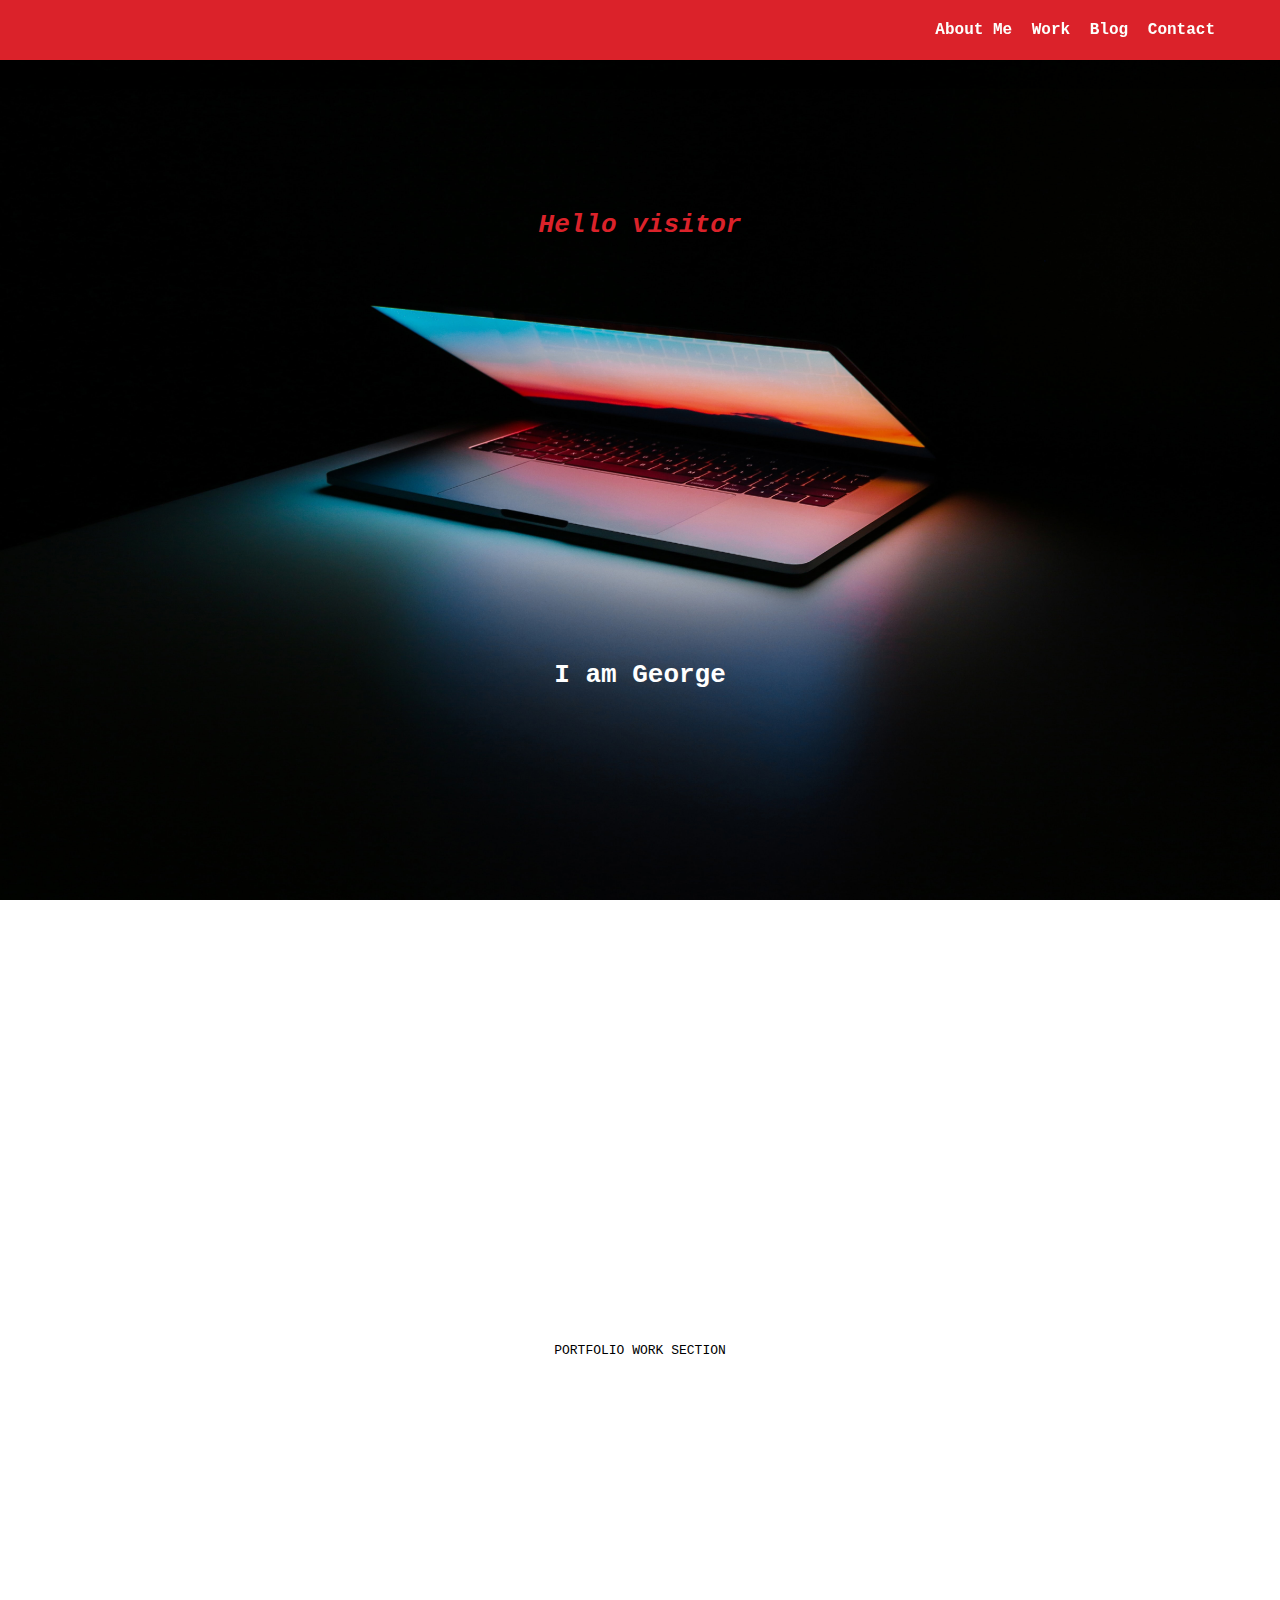
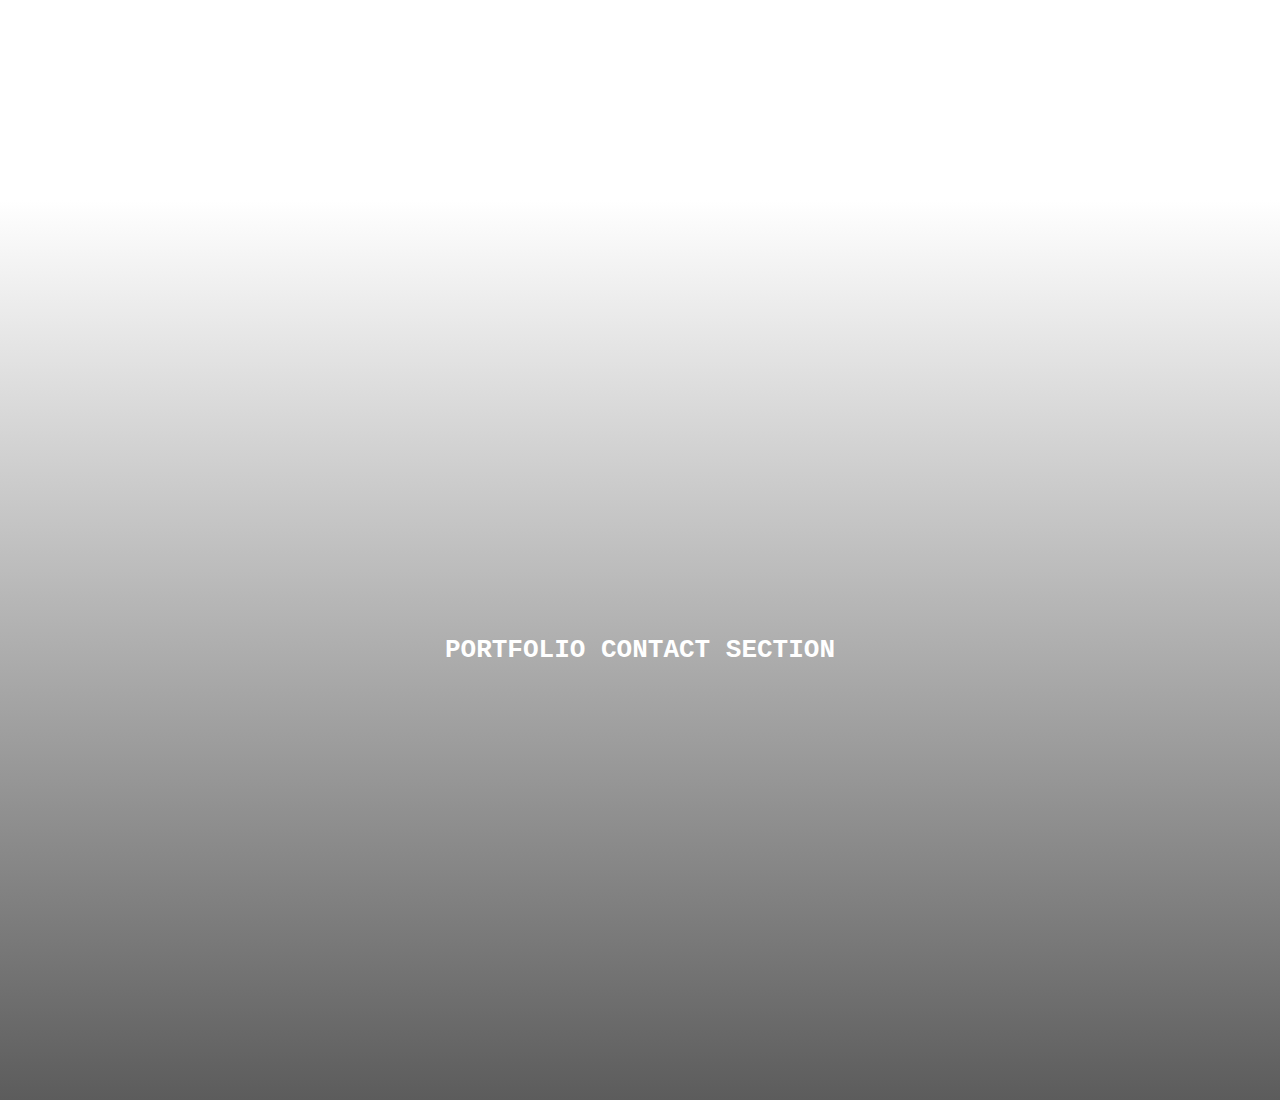
==== index.html @ c504b66a "Updated sections text and portfolio section structure" ====
<!DOCTYPE html>
<!-- Portfolio page -->
<html>
    <head>

        <title>Portfolio</title>
        <link href="./style.css" rel="stylesheet" type="text/css">

    </head>

    <body>
    
        <header><div class="navbar">
            <ul class="navbar-spacing">
                <li><a href="./index.html" class="navbutton">about me</a></li> 
                <li><a href="#work" class="navbutton">work</a></li> 
                <li><a href="../gcrblog/blog.html" class="navbutton">blog</a></li>
                <li><a href="#contact" class="navbutton">contact</a></li> 
            </ul>
        </header>
            

        <div class="main-container">

            <section id="welcome" class="portfolio-welcome-section">
                <h1 style="font-style:italic; color:#DB222A">Hello visitor</h1>
                <h1>I am George</h1>
            </section>


            <section id="work" class="portfolio-work-section">
                PORTFOLIO WORK SECTION

            </section>



            <section id="contact" class="portfolio-contact-section">

                <h1>PORTFOLIO CONTACT SECTION</h1>
            </section>
            
            


           <!-- <footer><div>&copy;2020 gcrotaru</div></footer> -->


        </div>
    </body>

</html>
---- style.css ----
/*  BELOW CODE MAKES ALL CONTENT ON THE WEBSITE BEING MEASURED IN BORDER BOX, NOT CONTENT BOX - COUNTS BORDER, PADDING AND MARGINS */
* {
    box-sizing: border-box;
}
/* ******* */

html {
	scroll-behavior: smooth;
}

body {
    font-family: monospace;
    margin: 0px;
    padding: 0px;
    width: 100%;
}

/* CODE BELOW MAKES FOOTER STAY AT BOTTOM EVEN ON BLANK PAGE   
.main-container {
    min-height: 100vh;
    position: relative;
}
/*                                                           */


/**** NAVBAR STYILING ****/
.navbar-spacing {
    padding: 0 60px 0 60px;
}

a {
    
    text-decoration: none;
    color: inherit;
}

.navbar li {
    margin: 0;
    padding: 2px 5px 2px 5px;
    display: inline-flex;
}

.navbar {
    
    background-color: #DB222A;
    text-align: left;
    color: #FDFFFC;
    font-weight: bold;
    font-size: 16px;
    box-shadow: 0 10px 20px rgba(0,0,0,0.15), 0 3px 3px rgba(0,0,0,0.15); /* THIS CODE CREATES THE NAVBAR'S SHADOOW  */
    text-transform: capitalize;
    padding: 0.2em;
    padding-left: 0px;
    padding-right: 0px;
    display: flex;
    justify-content: flex-end;
    position: fixed;
    top: 0;
    left: 0;
    width: 100%;
}

/* CODE BELOW CREATES HOVER EFFECT ON NAVBUTTONS */
.navbutton:hover {
    animation-name: navhover;
    animation-duration: 500ms;
    animation-fill-mode: forwards;
}

@keyframes navhover {
    100% {
        background-color: #1F7A8C;
    }
}
/* ******* */ 

/***************************/


.portfolio-welcome-section {
    display: flex;
    flex-direction: column;
    justify-content: space-around;
    align-items: center;
    width: 100%;
    height: 100vh;
    /* background: linear-gradient(70deg, #5C5C5C, black); */
    background-color: black;
    background-image: url('./images/background4.jpg');
    background-size: cover;
    background-position: center;
    color: white;
    text-align: center;
}

.portfolio-work-section {
    display: flex;
    flex-direction: column;
    justify-content: center;
    align-items: center;
    width: 100%;
    height: 100vh;
    background-color: white;
    color: black;
    text-align: center;
}

.portfolio-contact-section {
    display: flex;
    flex-direction: column;
    justify-content: center;
    align-items: center;
    width: 100%;
    height: 100vh;
    background: linear-gradient(180deg, white, #5c5c5c);
    color: white;
    text-align: center;
}


/* footer {
    background: linear-gradient(35deg, white, #053C5E);
    color: white;
    text-align: right;
    position: relative;
    width:100%;
    display:flex;
    align-items: bottom;
}

.move-to-bottom {
    align-items: bottom;
    position: absolute;
    bottom: 0;
*/
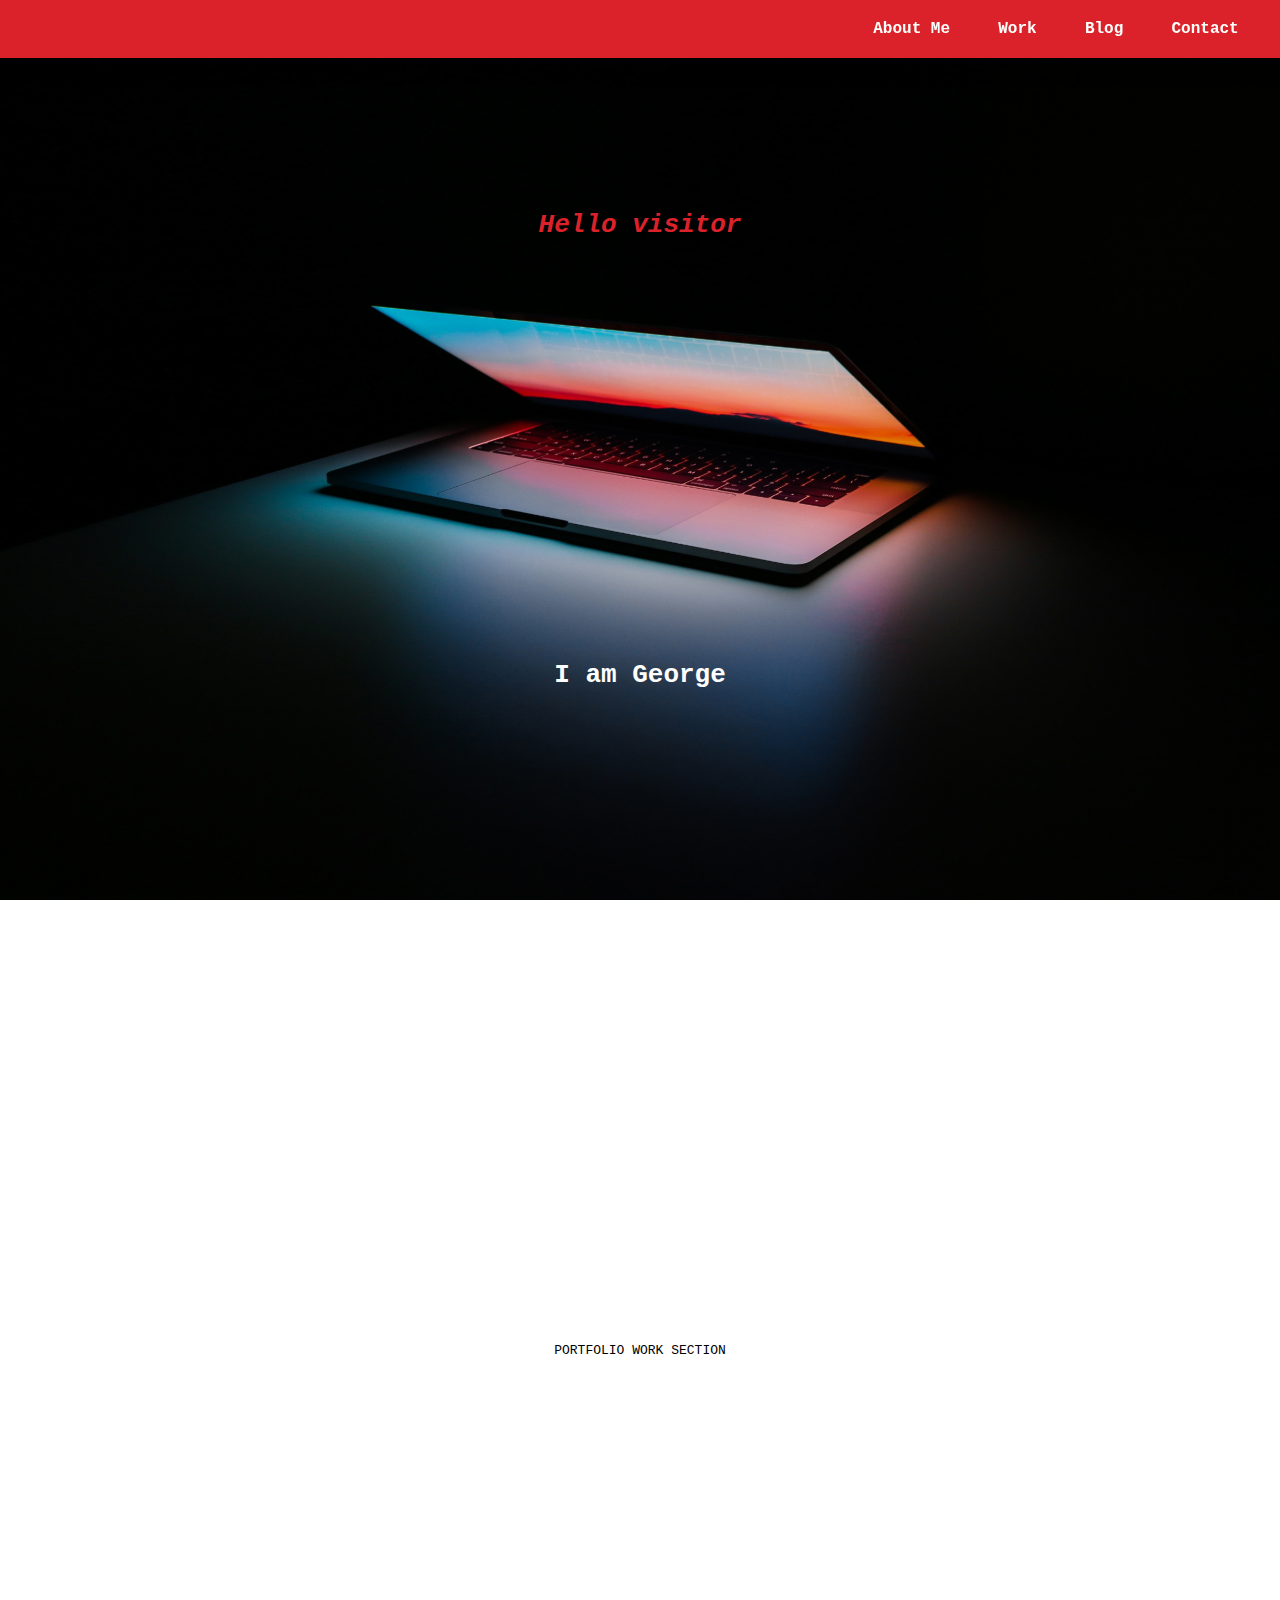
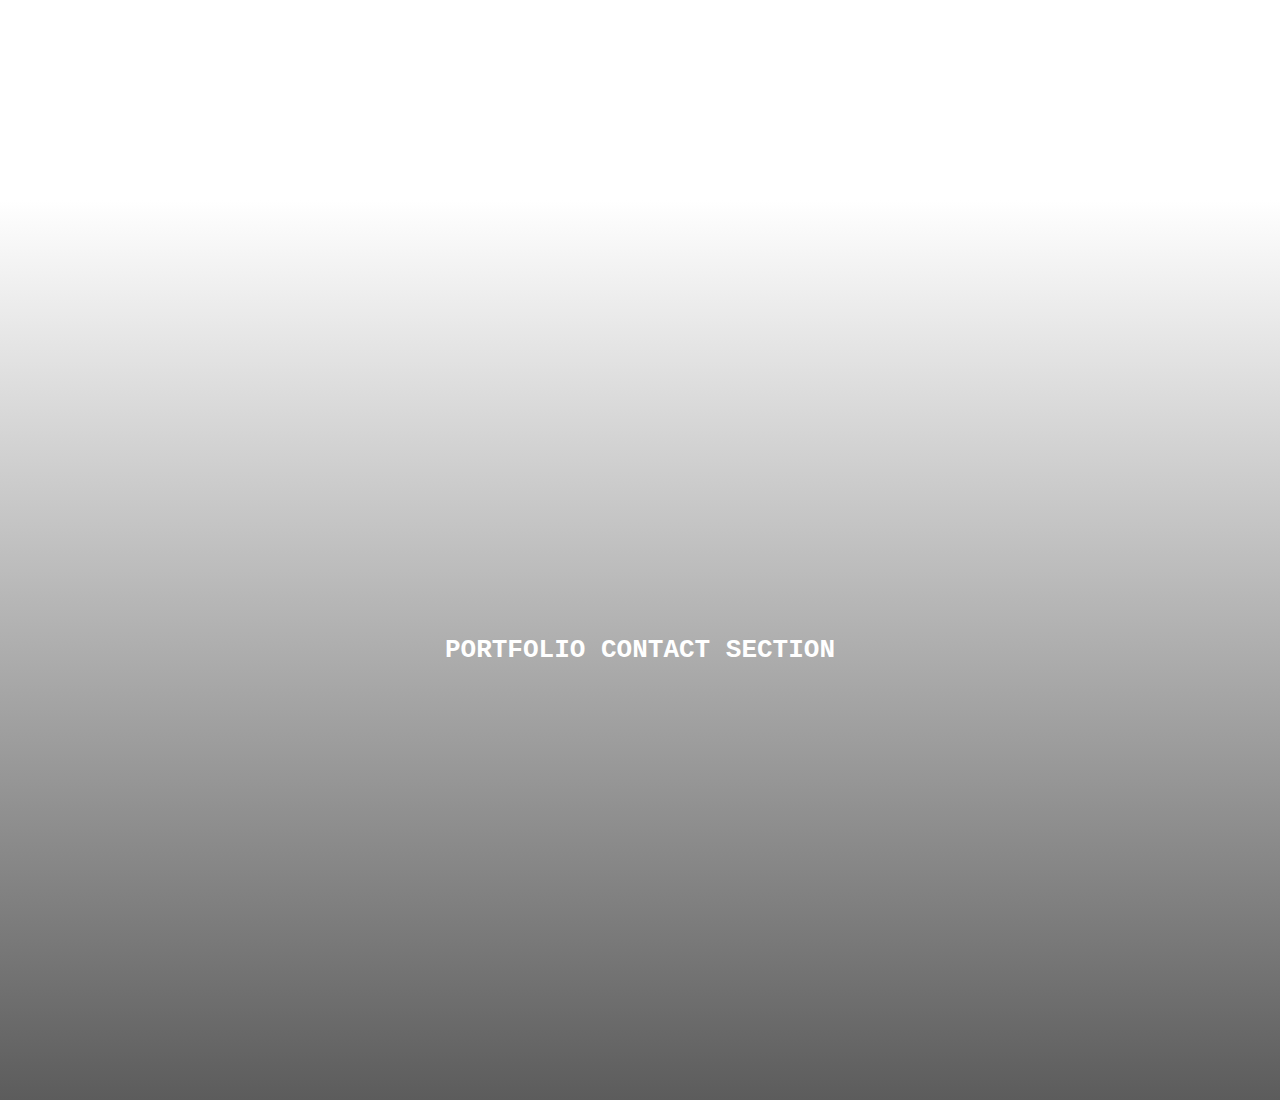
==== commit c98c2327: "Changed navbar structure all over the website" ====
--- a/index.html
+++ b/index.html
@@ -11,12 +11,13 @@
     <body>
     
         <header><div class="navbar">
-            <ul class="navbar-spacing">
-                <li><a href="./index.html" class="navbutton">about me</a></li> 
-                <li><a href="#work" class="navbutton">work</a></li> 
-                <li><a href="../gcrblog/blog.html" class="navbutton">blog</a></li>
-                <li><a href="#contact" class="navbutton">contact</a></li> 
-            </ul>
+                <ul class="navbar-styling">
+                        <li><a href="./index.html" class="navbutton">about me</a></li> 
+                        <li><a href="#work" class="navbutton">work</a></li> 
+                        <li><a href="../gcrblog/blog.html" class="navbutton">blog</a></li>
+                        <li><a href="#contact" class="navbutton">contact</a></li> 
+                </ul>
+            
         </header>
             
 
--- a/style.css
+++ b/style.css
@@ -25,8 +25,12 @@
 
 
 /**** NAVBAR STYILING ****/
-.navbar-spacing {
-    padding: 0 60px 0 60px;
+.navbar-styling {
+    padding: 0;
+    width: 35%;
+    display: inline-flex;
+    justify-content: space-evenly;
+
 }
 
 a {
@@ -34,11 +38,15 @@
     text-decoration: none;
     color: inherit;
 }
-
+/**** CODE BELOW MAKES LIST'S BULLET POINTS DISSAPEAR AND SHOW LIST INLINE ***/
 .navbar li {
     margin: 0;
-    padding: 2px 5px 2px 5px;
     display: inline-flex;
+}
+/* *** */
+
+.navbutton {
+    padding: 1px 7px 1px 7px; /* INDIVIDUAL BUTTON STYLING */
 }
 
 .navbar {
@@ -70,7 +78,8 @@
 
 @keyframes navhover {
     100% {
-        background-color: #1F7A8C;
+        background-color:#ff6666;
+        color: white;
     }
 }
 /* ******* */ 
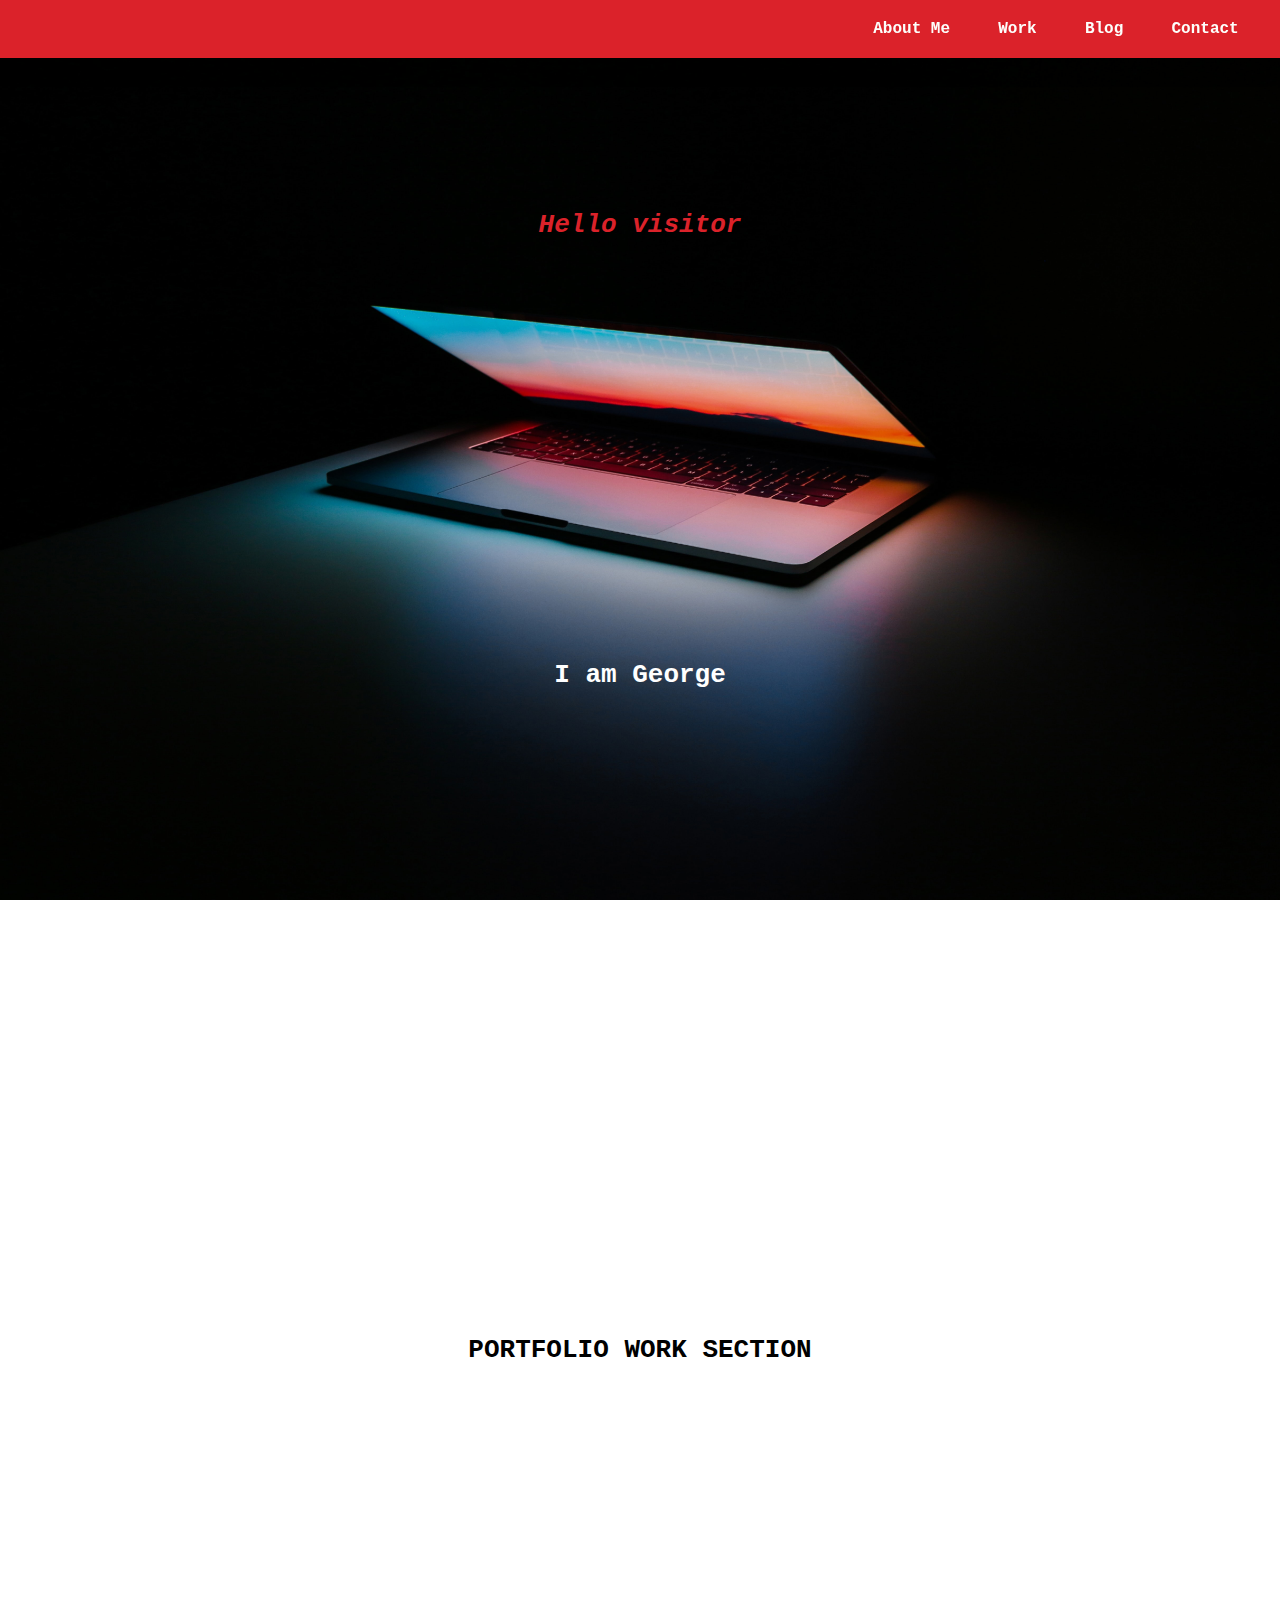
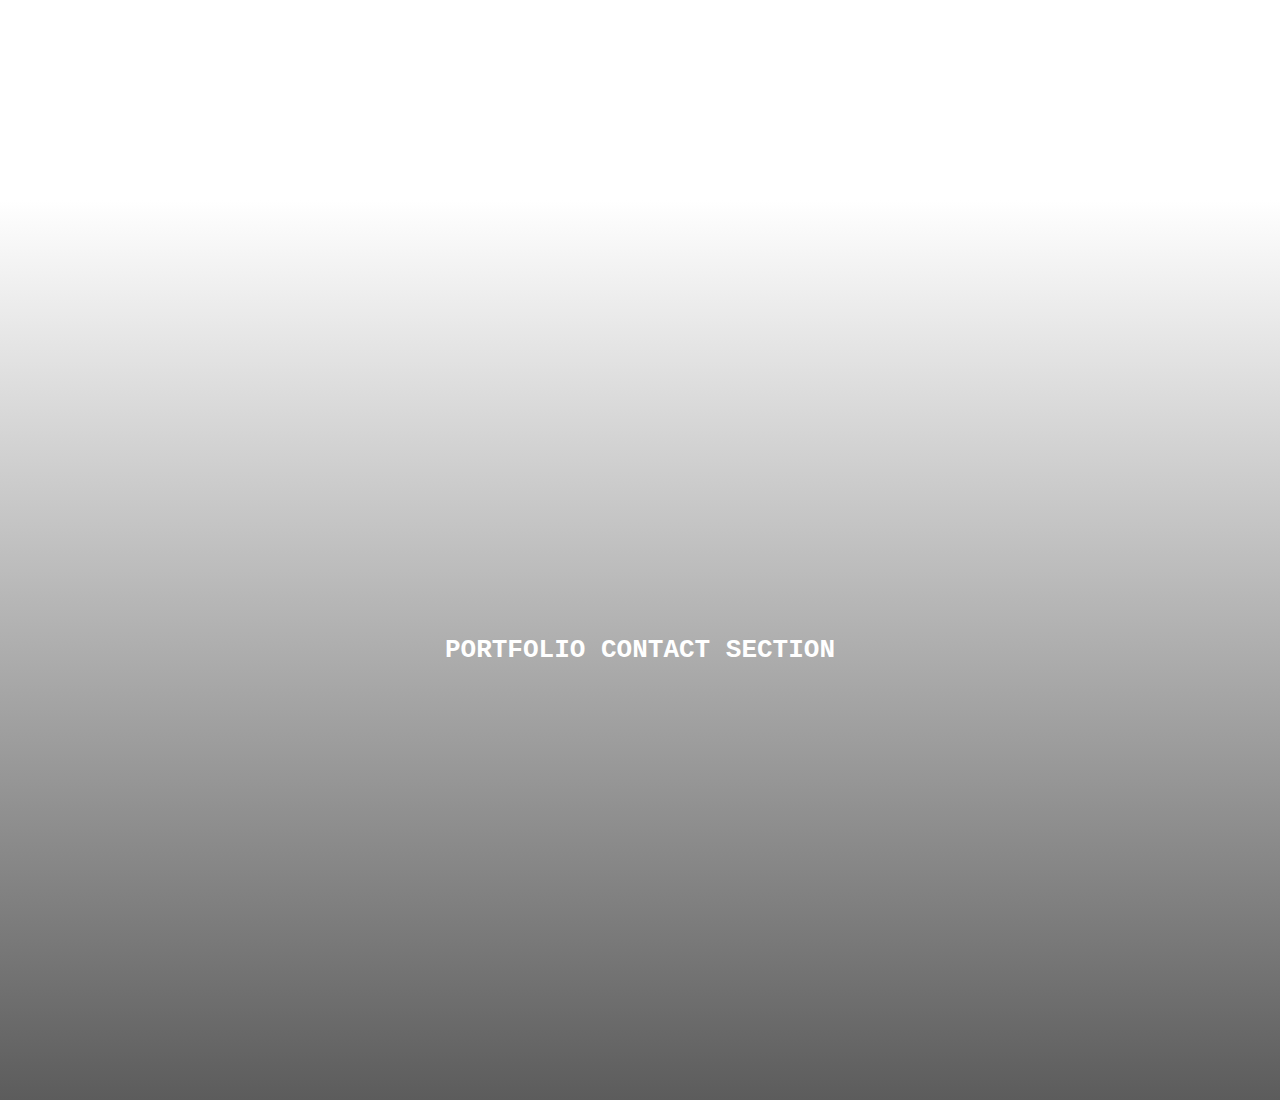
==== commit 9807c107: "Improved code synthax for both pages - smooth scrolling not working yet" ====
--- a/index.html
+++ b/index.html
@@ -1,54 +1,50 @@
 <!DOCTYPE html>
 <!-- Portfolio page -->
 <html>
-    <head>
+<head>
 
         <title>Portfolio</title>
         <link href="./style.css" rel="stylesheet" type="text/css">
 
-    </head>
+</head>
 
-    <body>
-    
-        <header><div class="navbar">
-                <ul class="navbar-styling">
-                        <li><a href="./index.html" class="navbutton">about me</a></li> 
-                        <li><a href="#work" class="navbutton">work</a></li> 
-                        <li><a href="../gcrblog/blog.html" class="navbutton">blog</a></li>
-                        <li><a href="#contact" class="navbutton">contact</a></li> 
-                </ul>
+<body>
+        <div class="main-page-container">
+                
+                <header>
+                        <nav class="navbar">
+                                 <ul>
+                                         <li><a href="#welcome" class="navbutton">about me</a></li> 
+                                         <li><a href="#work" class="navbutton">work</a></li> 
+                                         <li><a href="../gcrblog/blog.html" class="navbutton">blog</a></li>
+                                         <li><a href="#contact" class="navbutton">contact</a></li> 
+                         </nav>
             
-        </header>
+                </header>
             
 
-        <div class="main-container">
-
-            <section id="welcome" class="portfolio-welcome-section">
-                <h1 style="font-style:italic; color:#DB222A">Hello visitor</h1>
-                <h1>I am George</h1>
-            </section>
+        
+            <main>
+                <section id="welcome" class="portfolio-welcome-section">
+                        <h1 style="font-style:italic; color:#DB222A">Hello visitor</h1>
+                        <h1>I am George</h1>
+                </section>
 
 
-            <section id="work" class="portfolio-work-section">
-                PORTFOLIO WORK SECTION
-
-            </section>
+                <section id="work" class="portfolio-work-section">
+                        <h1>PORTFOLIO WORK SECTION</h1>
+                </section>
 
 
+                <section id="contact" class="portfolio-contact-section">
+                        <h1>PORTFOLIO CONTACT SECTION</h1>
+                </section>
+            </main>
 
-            <section id="contact" class="portfolio-contact-section">
+        
+        </div>
 
-                <h1>PORTFOLIO CONTACT SECTION</h1>
-            </section>
-            
-            
-
-
-           <!-- <footer><div>&copy;2020 gcrotaru</div></footer> -->
-
-
-        </div>
-    </body>
+</body>
 
 </html>
 
--- a/style.css
+++ b/style.css
@@ -1,54 +1,30 @@
 
-/*  BELOW CODE MAKES ALL CONTENT ON THE WEBSITE BEING MEASURED IN BORDER BOX, NOT CONTENT BOX - COUNTS BORDER, PADDING AND MARGINS */
+/*  #make all content on website being measured in border box instead of content box: counts border, padding, and margins */
 * {
     box-sizing: border-box;
 }
-/* ******* */
-
-html {
-	scroll-behavior: smooth;
-}
+/* end# */
 
 body {
     font-family: monospace;
     margin: 0px;
     padding: 0px;
-    width: 100%;
+    /* overflow: hidden;              REASON WHY IS IN COMMENT: CODE NOT WORKING YET!!! */
 }
 
-/* CODE BELOW MAKES FOOTER STAY AT BOTTOM EVEN ON BLANK PAGE   
-.main-container {
-    min-height: 100vh;
-    position: relative;
+/* .main-page-container {                       REASON WHY IS IN COMMENT: CODE NOT WORKING YET!!!
+    overflow-y: scroll;
+    scroll-behavior: smooth;
+    scroll-snap-type: y mandatory;
 }
-/*                                                           */
+
+section {
+    scroll-snap-align: center;
+}
+*/ 
 
 
-/**** NAVBAR STYILING ****/
-.navbar-styling {
-    padding: 0;
-    width: 35%;
-    display: inline-flex;
-    justify-content: space-evenly;
-
-}
-
-a {
-    
-    text-decoration: none;
-    color: inherit;
-}
-/**** CODE BELOW MAKES LIST'S BULLET POINTS DISSAPEAR AND SHOW LIST INLINE ***/
-.navbar li {
-    margin: 0;
-    display: inline-flex;
-}
-/* *** */
-
-.navbutton {
-    padding: 1px 7px 1px 7px; /* INDIVIDUAL BUTTON STYLING */
-}
-
+/** start navbar styling **/
 .navbar {
     
     background-color: #DB222A;
@@ -56,7 +32,7 @@
     color: #FDFFFC;
     font-weight: bold;
     font-size: 16px;
-    box-shadow: 0 10px 20px rgba(0,0,0,0.15), 0 3px 3px rgba(0,0,0,0.15); /* THIS CODE CREATES THE NAVBAR'S SHADOOW  */
+    box-shadow: 0 10px 20px rgba(0,0,0,0.15), 0 3px 3px rgba(0,0,0,0.15); /* navbar shadow */
     text-transform: capitalize;
     padding: 0.2em;
     padding-left: 0px;
@@ -68,8 +44,23 @@
     left: 0;
     width: 100%;
 }
+.navbar ul {
+    padding: 0;
+    width: 35%;
+    display: inline-flex;
+    justify-content: space-evenly;
 
-/* CODE BELOW CREATES HOVER EFFECT ON NAVBUTTONS */
+}
+.navbar ul li {
+    margin: 0;
+    display: inline-flex;
+}
+.navbar ul li a {
+    text-decoration: none;
+    color: inherit;
+}
+
+/* hover effect on navbuttons */
 .navbutton:hover {
     animation-name: navhover;
     animation-duration: 500ms;
@@ -82,9 +73,15 @@
         color: white;
     }
 }
-/* ******* */ 
+/* end hover effect on navbuttons */ 
 
-/***************************/
+
+
+.navbutton {
+    padding: 1px 7px 1px 7px; /* INDIVIDUAL BUTTON STYLING */
+}
+
+/** end navbar styling **/
 
 
 .portfolio-welcome-section {
@@ -126,20 +123,3 @@
     color: white;
     text-align: center;
 }
-
-
-/* footer {
-    background: linear-gradient(35deg, white, #053C5E);
-    color: white;
-    text-align: right;
-    position: relative;
-    width:100%;
-    display:flex;
-    align-items: bottom;
-}
-
-.move-to-bottom {
-    align-items: bottom;
-    position: absolute;
-    bottom: 0;
-*/ 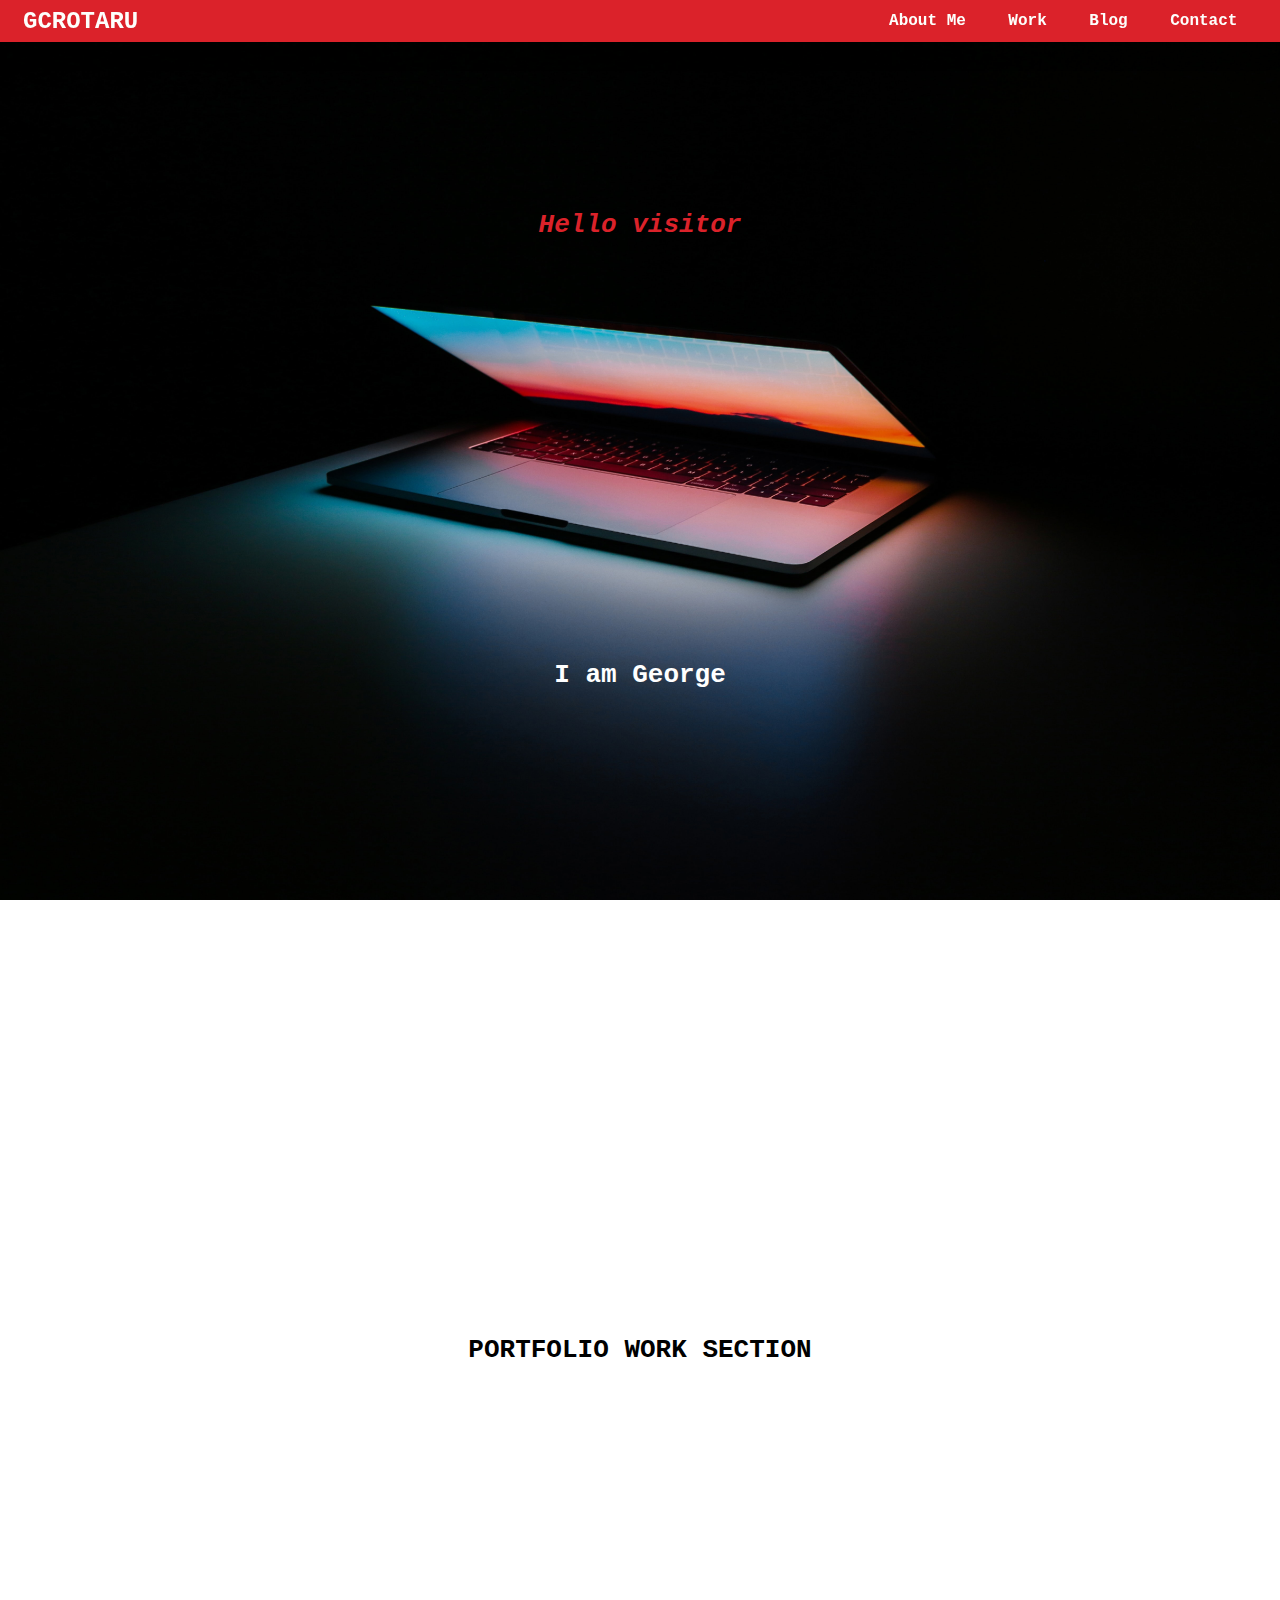
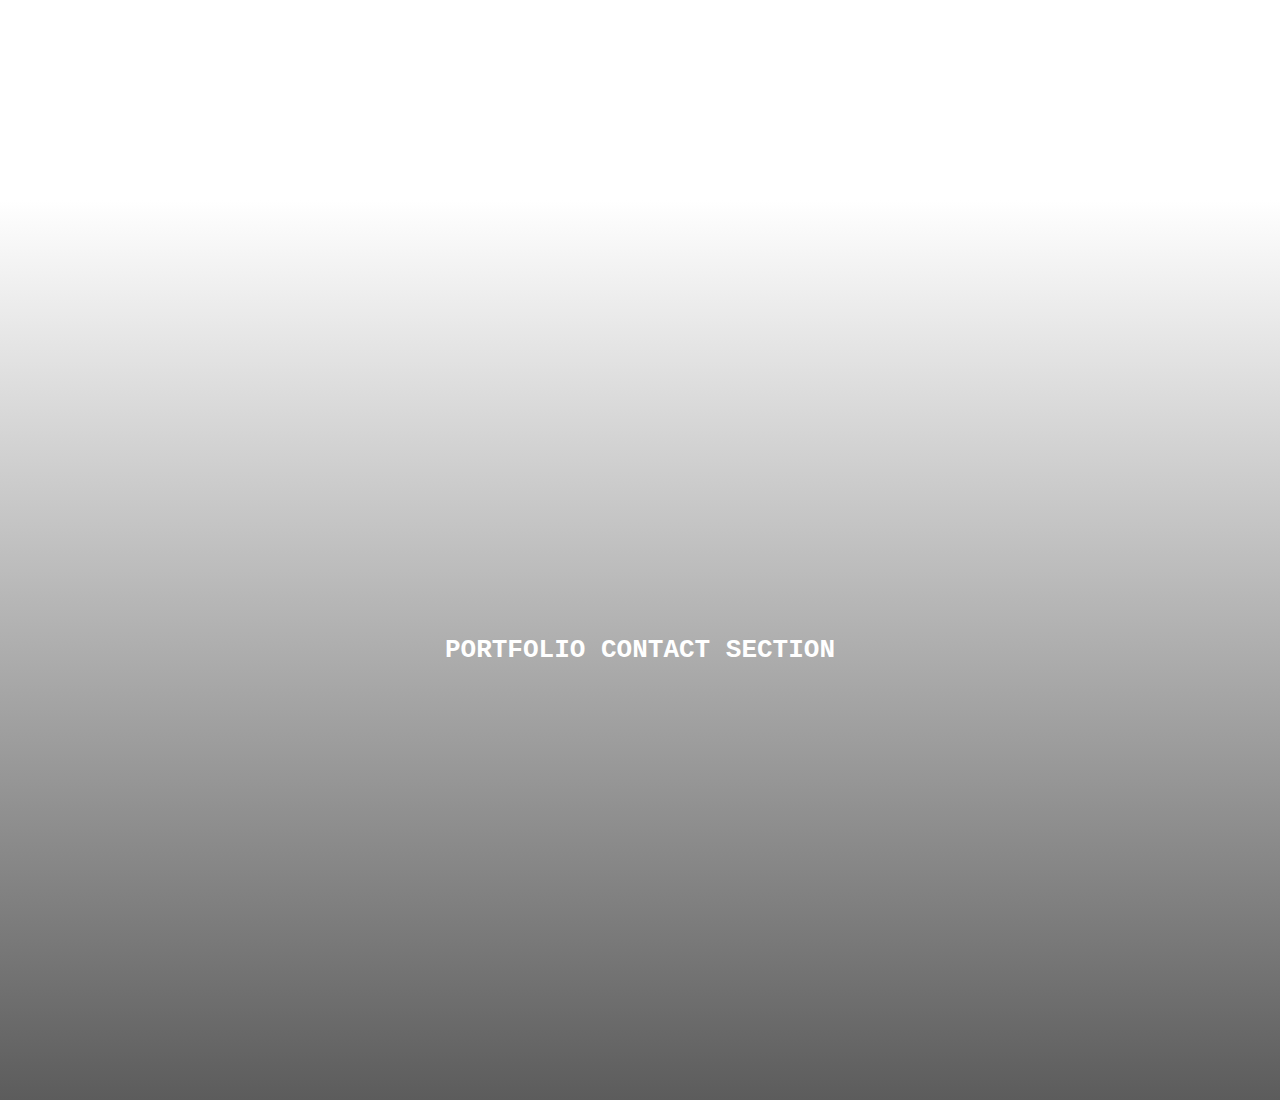
==== commit 8912f0d6: "Added navbar left text/reworked navbar sytling/stable-no issues" ====
--- a/index.html
+++ b/index.html
@@ -13,12 +13,14 @@
                 
                 <header>
                         <nav class="navbar">
-                                 <ul>
+                            <h2 class="navbar-text"><a href="./index.html">GCROTARU</h4>
+                                     <ul>
                                          <li><a href="#welcome" class="navbutton">about me</a></li> 
                                          <li><a href="#work" class="navbutton">work</a></li> 
                                          <li><a href="../gcrblog/blog.html" class="navbutton">blog</a></li>
                                          <li><a href="#contact" class="navbutton">contact</a></li> 
-                         </nav>
+                                        </ul>
+                            </nav>
             
                 </header>
             
--- a/style.css
+++ b/style.css
@@ -37,8 +37,8 @@
     padding: 0.2em;
     padding-left: 0px;
     padding-right: 0px;
-    display: flex;
-    justify-content: flex-end;
+    display: inline-flex;
+    justify-content: space-between;
     position: fixed;
     top: 0;
     left: 0;
@@ -46,8 +46,10 @@
 }
 .navbar ul {
     padding: 0;
+    margin: 7px;
     width: 35%;
     display: inline-flex;
+    align-items: center;
     justify-content: space-evenly;
 
 }
@@ -55,9 +57,17 @@
     margin: 0;
     display: inline-flex;
 }
-.navbar ul li a {
+.navbar a {
     text-decoration: none;
     color: inherit;
+}
+.navbar-text {
+    margin: 0;
+    display: flex;
+    justify-content: center;
+    align-items: center;
+    padding: 2px 7px 2px 7px;
+    margin-left: 1rem;
 }
 
 /* hover effect on navbuttons */
@@ -78,7 +88,7 @@
 
 
 .navbutton {
-    padding: 1px 7px 1px 7px; /* INDIVIDUAL BUTTON STYLING */
+    padding: 2px 7px 2px 7px; /* INDIVIDUAL BUTTON STYLING */
 }
 
 /** end navbar styling **/
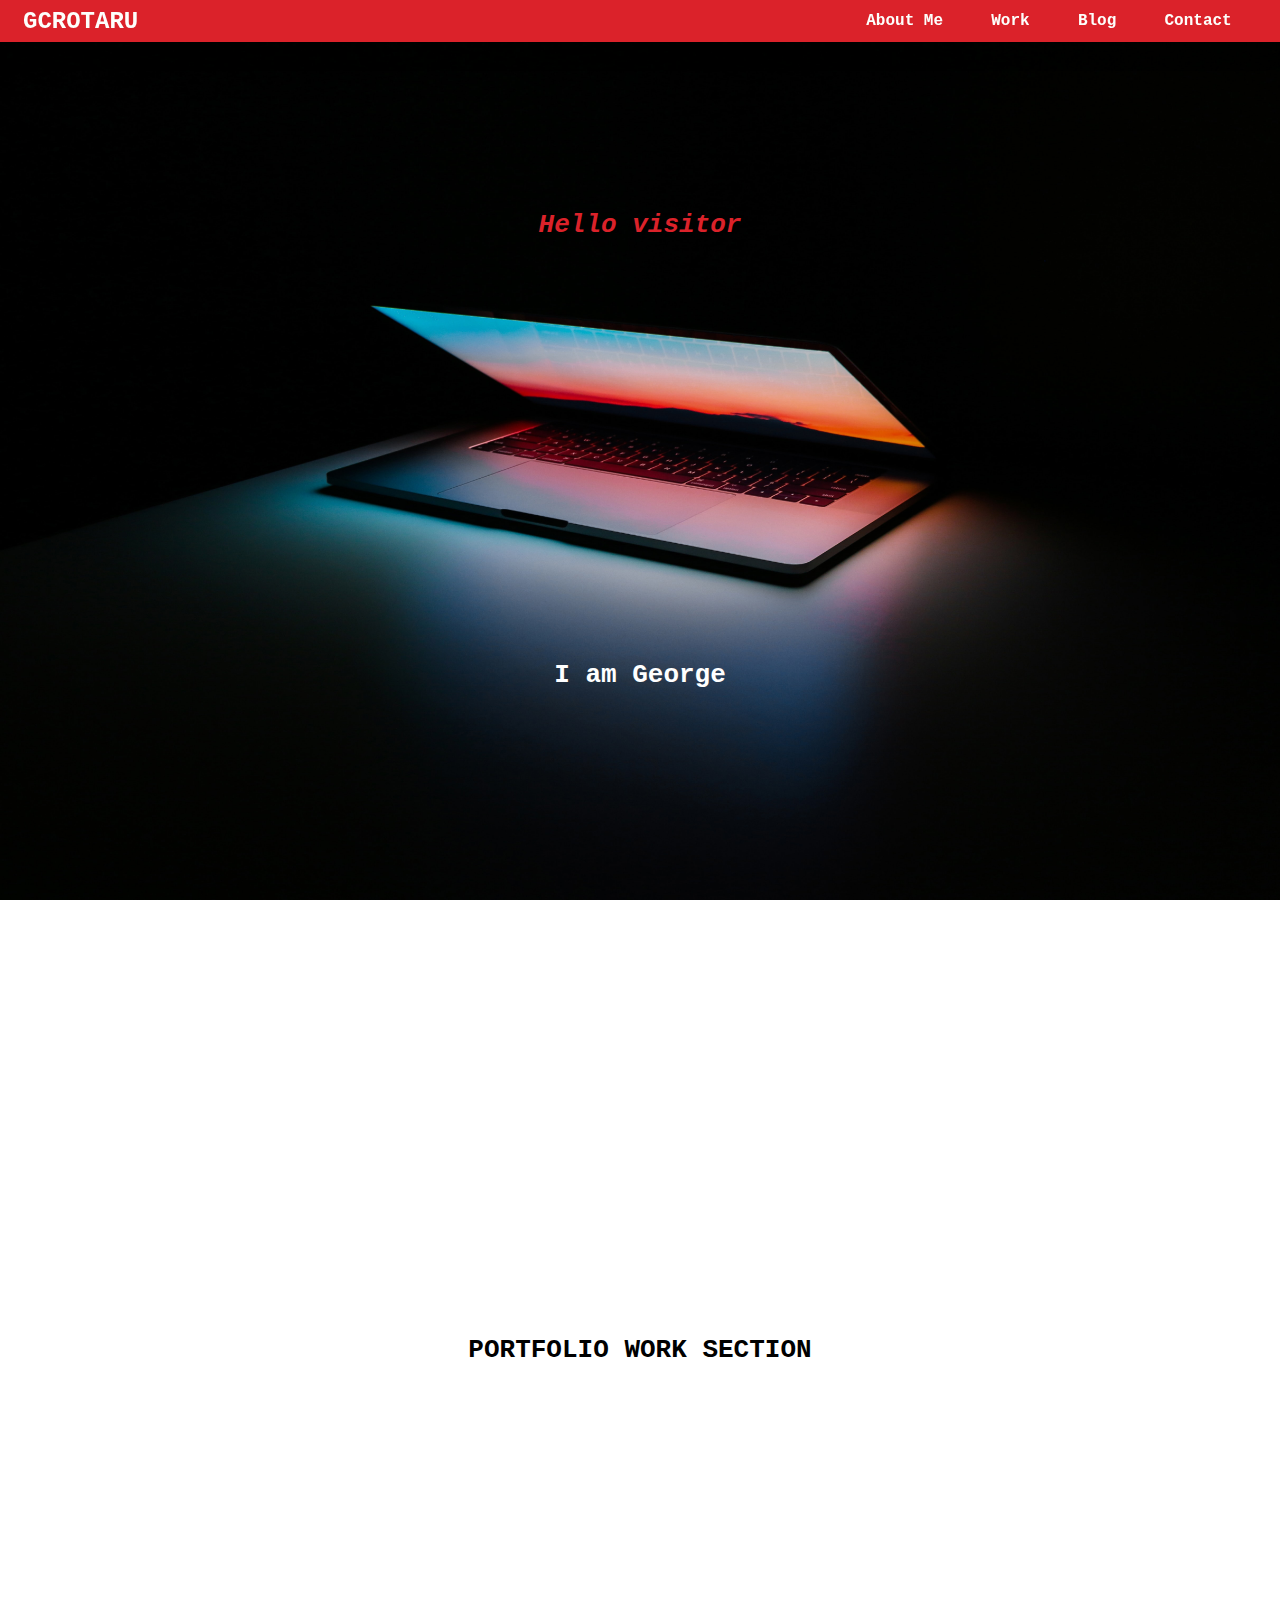
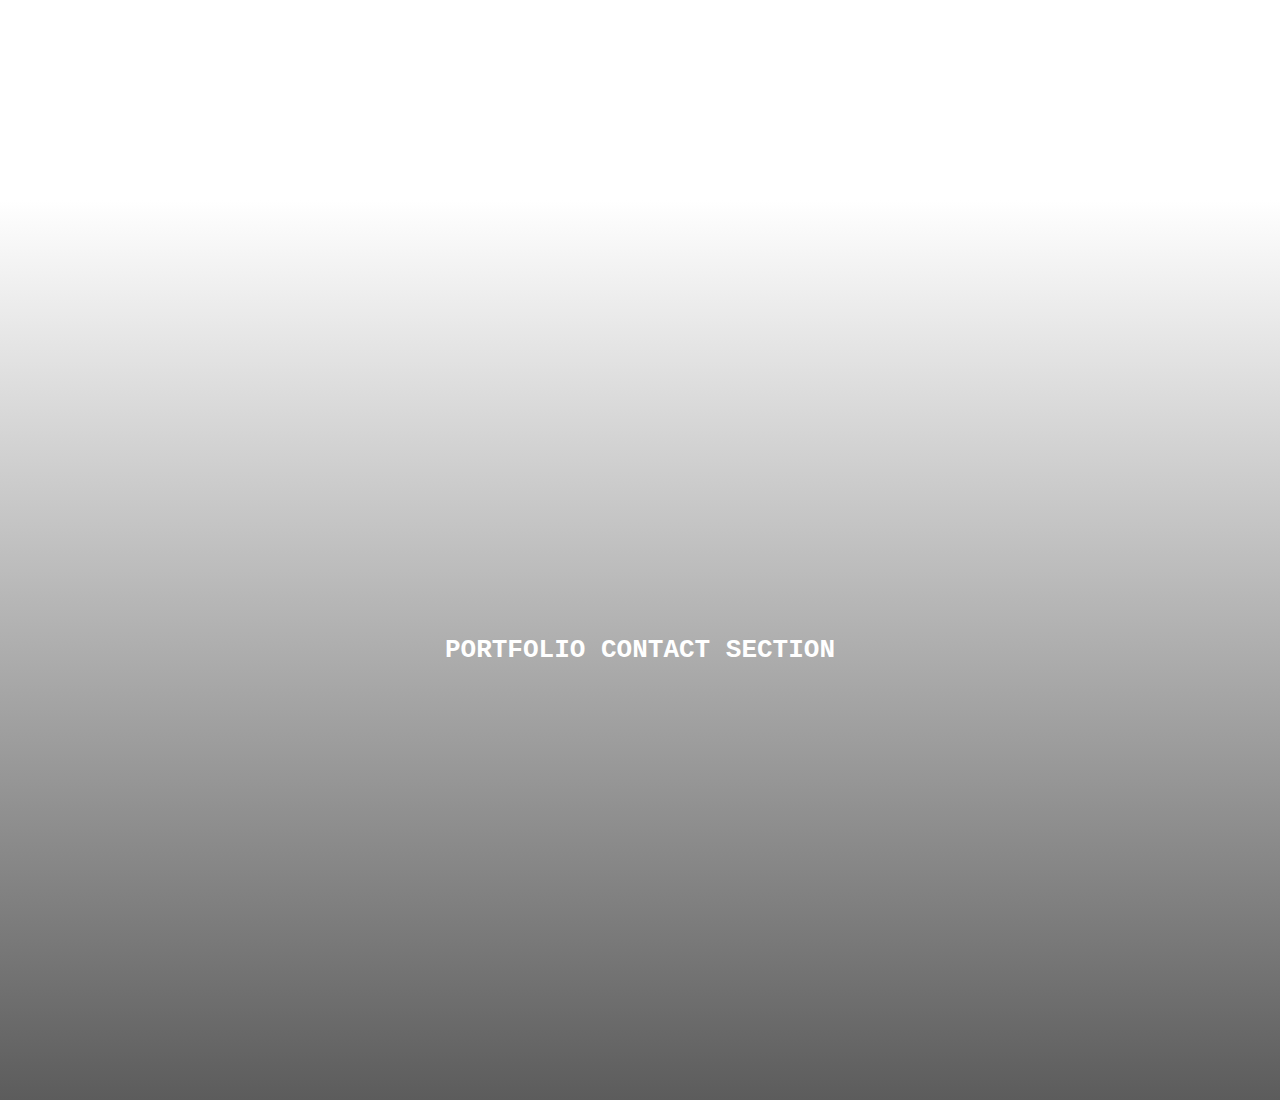
==== commit 4cd37323: "Fixed navbar anchor - latest stable" ====
--- a/index.html
+++ b/index.html
@@ -13,7 +13,7 @@
                 
                 <header>
                         <nav class="navbar">
-                            <h2 class="navbar-text"><a href="./index.html">GCROTARU</h4>
+                            <h2 class="navbar-text"><a href="./index.html">GCROTARU</a></h2>
                                      <ul>
                                          <li><a href="#welcome" class="navbutton">about me</a></li> 
                                          <li><a href="#work" class="navbutton">work</a></li> 
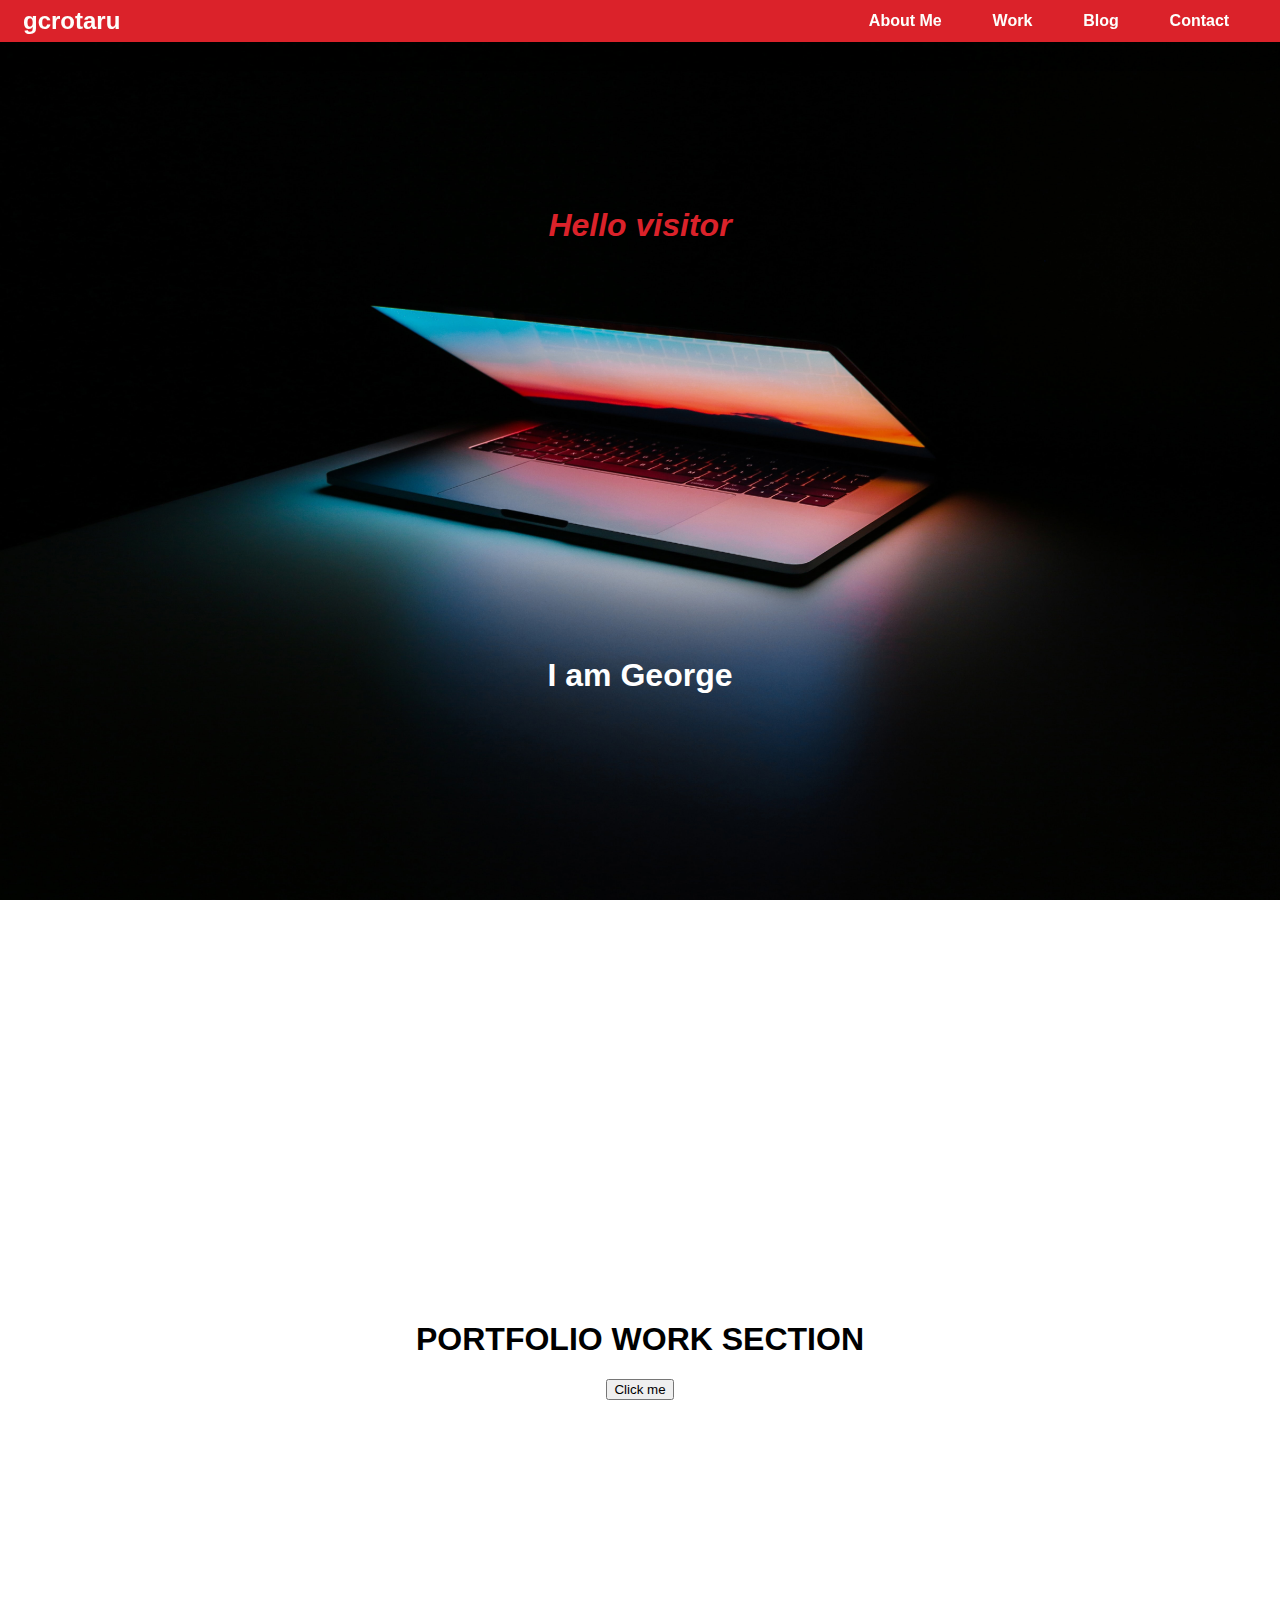
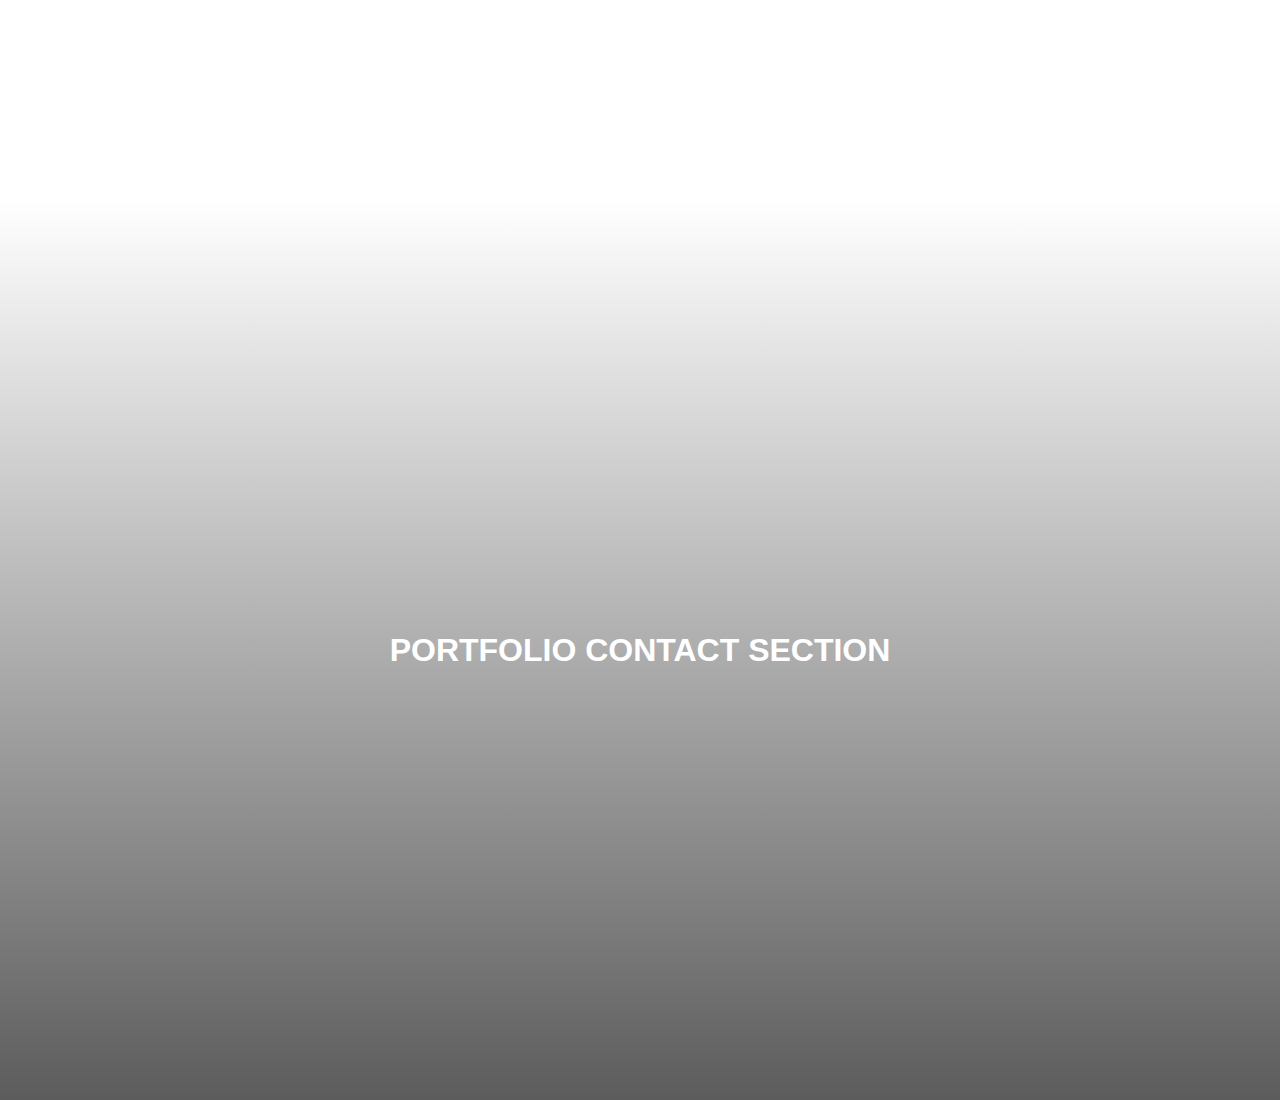
==== commit e32b63c1: "Added my first JavaScript function - Alert on button click" ====
--- a/index.html
+++ b/index.html
@@ -5,6 +5,7 @@
 
         <title>Portfolio</title>
         <link href="./style.css" rel="stylesheet" type="text/css">
+        <script src="script.js"></script>
 
 </head>
 
@@ -13,7 +14,7 @@
                 
                 <header>
                         <nav class="navbar">
-                            <h2 class="navbar-text"><a href="./index.html">GCROTARU</a></h2>
+                            <h2 class="navbar-text"><a href="./index.html">gcrotaru</a></h2>
                                      <ul>
                                          <li><a href="#welcome" class="navbutton">about me</a></li> 
                                          <li><a href="#work" class="navbutton">work</a></li> 
@@ -35,6 +36,7 @@
 
                 <section id="work" class="portfolio-work-section">
                         <h1>PORTFOLIO WORK SECTION</h1>
+                        <button onclick="buttonClick()">Click me</button>
                 </section>
 
 
--- a/style.css
+++ b/style.css
@@ -5,23 +5,27 @@
 }
 /* end# */
 
+
 body {
-    font-family: monospace;
+    font-family: 'Roboto Condensed', sans-serif;
     margin: 0px;
     padding: 0px;
-    /* overflow: hidden;              REASON WHY IS IN COMMENT: CODE NOT WORKING YET!!! */
+    width: 100vw;
+    height: 100vh;
+   /* overflow: hidden;           /*   REASON WHY IS IN COMMENT: CODE NOT WORKING YET!!! */
 }
 
-/* .main-page-container {                       REASON WHY IS IN COMMENT: CODE NOT WORKING YET!!!
+
+/*.main-page-container {                     REASON WHY IS IN COMMENT: CODE NOT WORKING YET!!! 
+    display: block;
+    scroll-behavior: smooth;
     overflow-y: scroll;
-    scroll-behavior: smooth;
     scroll-snap-type: y mandatory;
 }
-
 section {
-    scroll-snap-align: center;
-}
-*/ 
+    scroll-snap-align: center; 
+} 
+*/
 
 
 /** start navbar styling **/
@@ -33,7 +37,6 @@
     font-weight: bold;
     font-size: 16px;
     box-shadow: 0 10px 20px rgba(0,0,0,0.15), 0 3px 3px rgba(0,0,0,0.15); /* navbar shadow */
-    text-transform: capitalize;
     padding: 0.2em;
     padding-left: 0px;
     padding-right: 0px;
@@ -51,6 +54,7 @@
     display: inline-flex;
     align-items: center;
     justify-content: space-evenly;
+    text-transform: capitalize;
 
 }
 .navbar ul li {
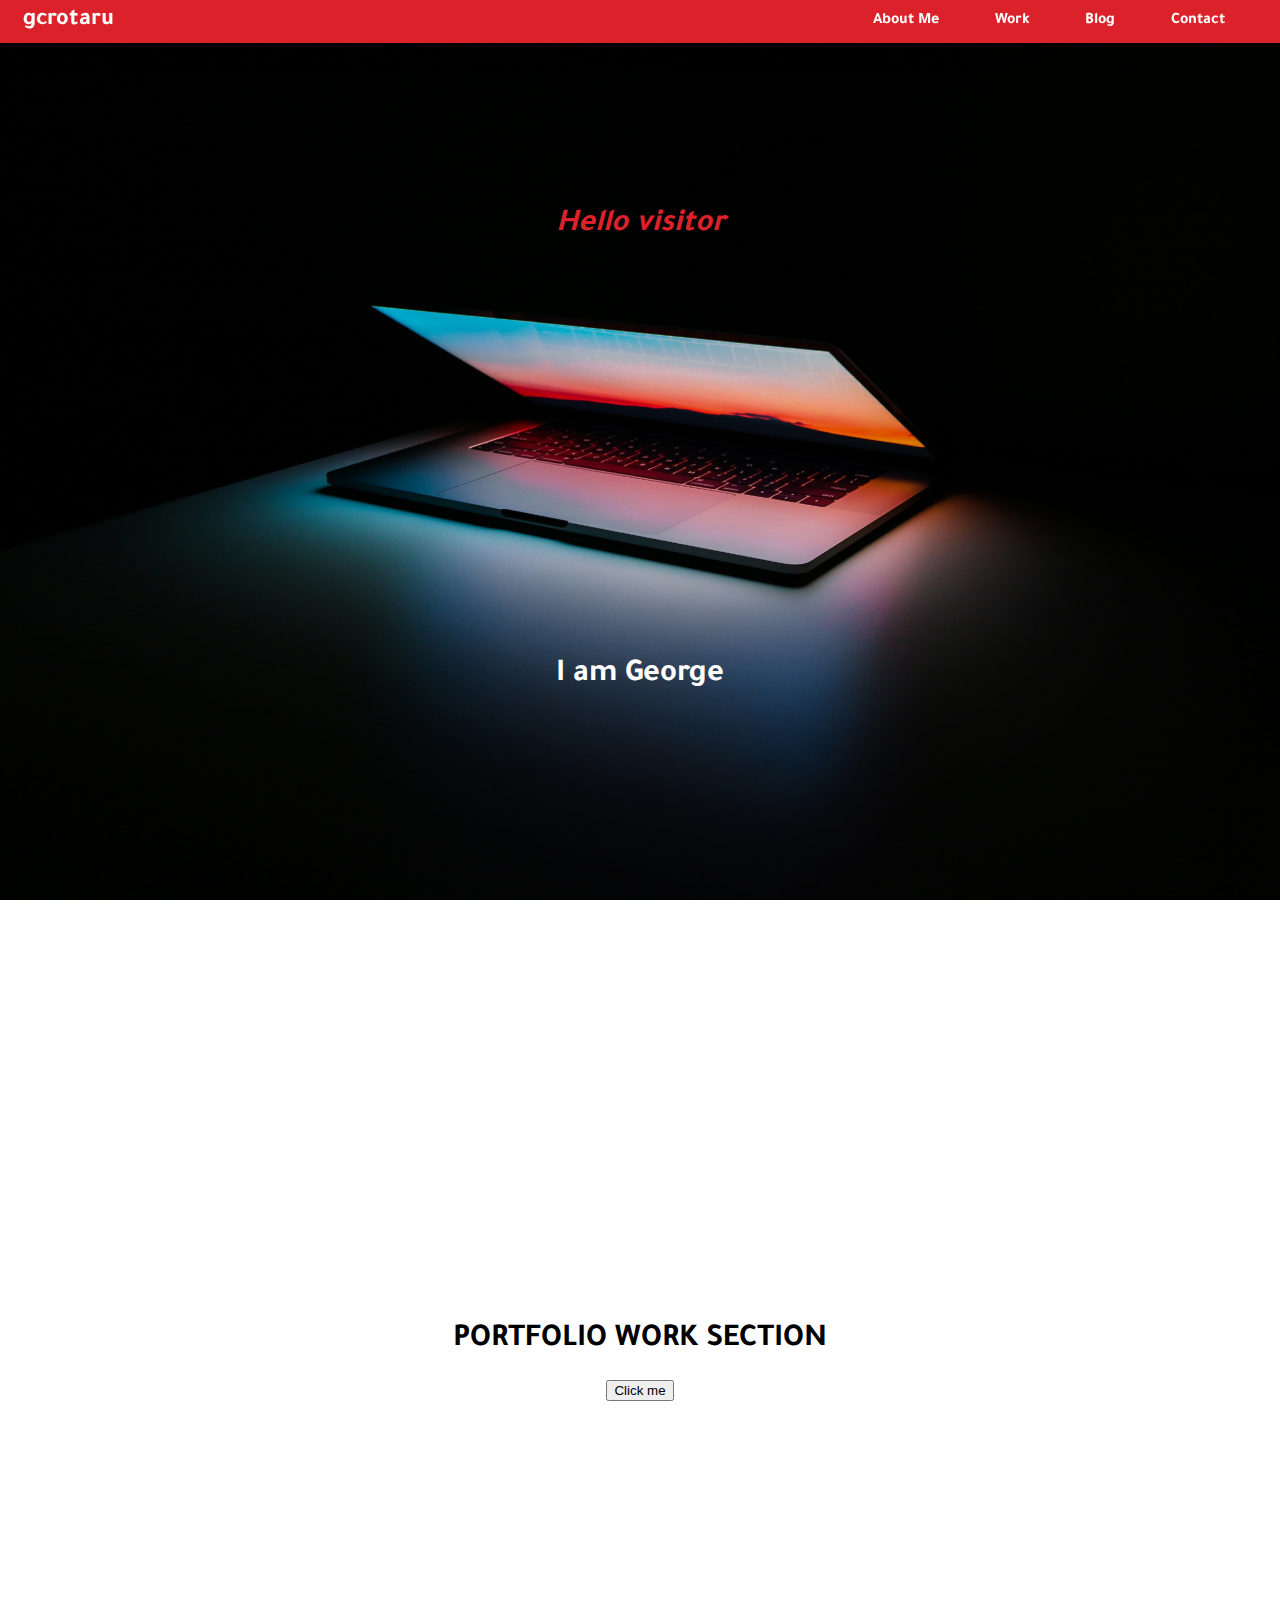
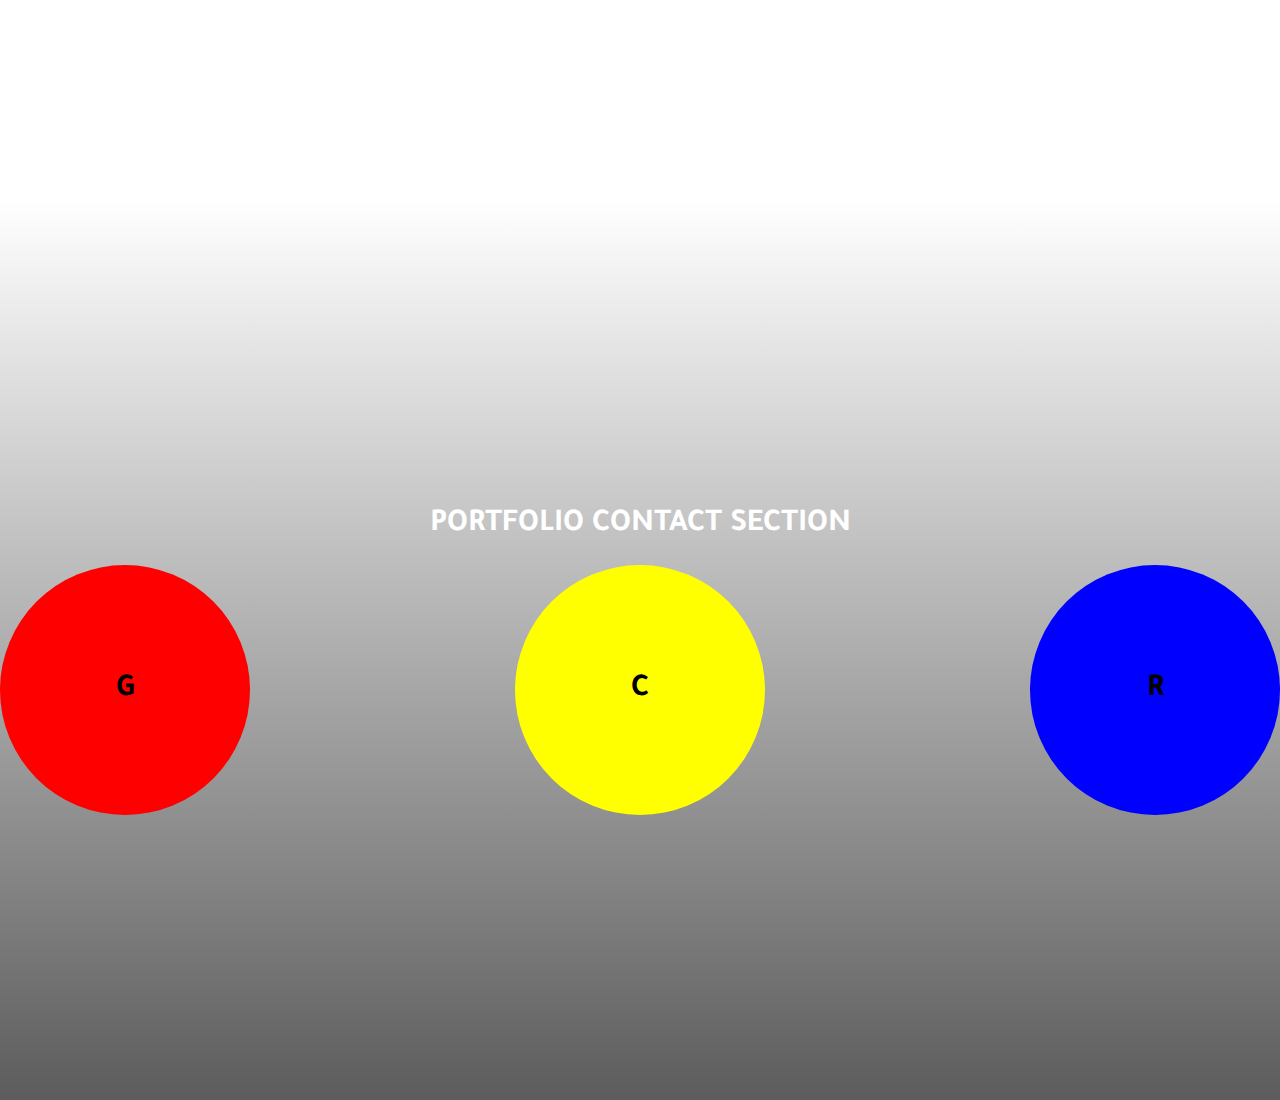
==== commit 291fa958: "Update fonts and add animation attempt" ====
--- a/index.html
+++ b/index.html
@@ -6,6 +6,7 @@
         <title>Portfolio</title>
         <link href="./style.css" rel="stylesheet" type="text/css">
         <script src="script.js"></script>
+        <link href="https://fonts.googleapis.com/css2?family=Tajawal:wght@300&display=swap" rel="stylesheet">
 
 </head>
 
@@ -42,6 +43,12 @@
 
                 <section id="contact" class="portfolio-contact-section">
                         <h1>PORTFOLIO CONTACT SECTION</h1>
+                       
+                        <div id="animation">   
+                                <div class='box1'><h1>G</h1></div>
+                                <div class='box2'><h1>C</h1></div>
+                                <div class='box3'><h1>R</h1></div>
+                        </div>    
                 </section>
             </main>
 
--- a/style.css
+++ b/style.css
@@ -7,26 +7,14 @@
 
 
 body {
-    font-family: 'Roboto Condensed', sans-serif;
+    
+    font-family: 'Tajawal', sans-serif;
     margin: 0px;
     padding: 0px;
     width: 100vw;
     height: 100vh;
-   /* overflow: hidden;           /*   REASON WHY IS IN COMMENT: CODE NOT WORKING YET!!! */
+
 }
-
-
-/*.main-page-container {                     REASON WHY IS IN COMMENT: CODE NOT WORKING YET!!! 
-    display: block;
-    scroll-behavior: smooth;
-    overflow-y: scroll;
-    scroll-snap-type: y mandatory;
-}
-section {
-    scroll-snap-align: center; 
-} 
-*/
-
 
 /** start navbar styling **/
 .navbar {
@@ -52,7 +40,7 @@
     margin: 7px;
     width: 35%;
     display: inline-flex;
-    align-items: center;
+    align-items: flex-end;
     justify-content: space-evenly;
     text-transform: capitalize;
 
@@ -137,3 +125,47 @@
     color: white;
     text-align: center;
 }
+
+#animation {
+    display: flex;
+    justify-content: space-between;
+    align-items: flex-end;
+    width: 100%;
+}
+
+.box1 { 
+    display: flex;
+    align-items: center;
+    justify-content: center;
+    width: 250px;
+    height: 250px;
+    border-radius: 50%;   
+    background-color: red;
+    color: black;
+    text-align: center;
+
+}
+
+.box2 {
+    display: flex;
+    align-items: center;
+    justify-content: center;
+    width: 250px;
+    height: 250px;
+    background-color: yellow;
+    color: black;
+    text-align: center;
+    border-radius: 50%;
+}
+
+.box3 {
+    display: flex;
+    align-items: center;
+    justify-content: center;
+    width: 250px;
+    height: 250px;
+    background-color: blue;
+    color: black;
+    text-align: center;
+    border-radius: 50%;
+}